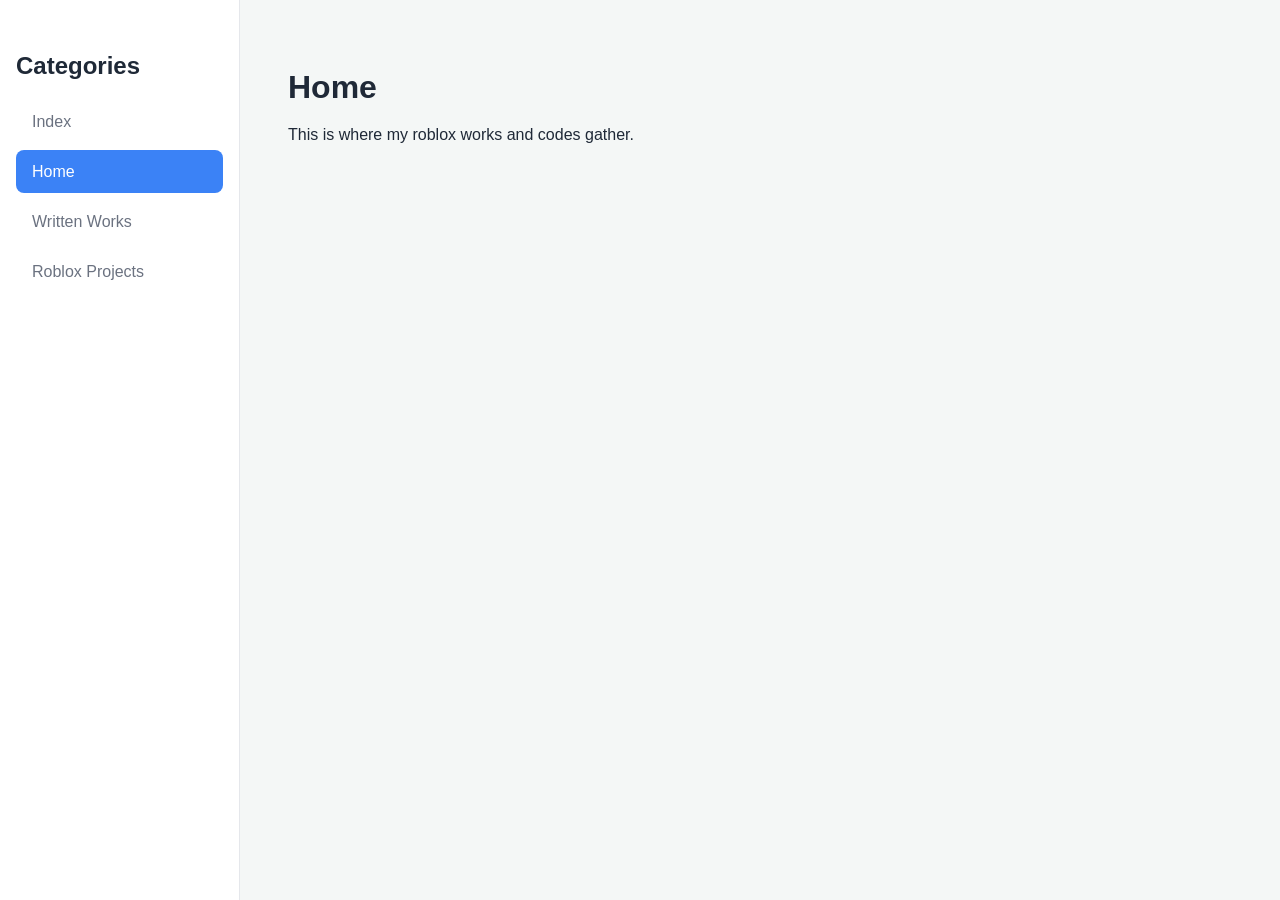
==== home.html @ 121cd746 "Create home.html" ====
<!DOCTYPE html>
<html>
<head>
    <link rel="stylesheet" href="style.css">
      <title>Home</title>
</head>
<body>
    <nav class="sidebar">
    <h2>Categories</h2>
    <ul>
        <li><a href="index.html">Index</a></li>
        <li><a href="home.html" class="active">Home</a></li>
        <li><a href="writtenworks.html">Written Works</a></li>
        <li><a href="robloxprojects.html">Roblox Projects</a></li>
    </ul>
    </nav>

    <div class="content">
        <h1>Home</h1>
        <p>This is where my roblox works and codes gather.</p>
    </div>
</body>
</html>
---- style.css ----
/* --- 1. Variables & Global Styles --- */
:root {
    --bg-color: #f4f7f6;
    --sidebar-color: #ffffff;
    --accent-color: #3b82f6;   /* The Blue color */
    --text-main: #1f2937;
    --text-muted: #6b7280;
    --border-color: #e5e7eb;
}

* {
    box-sizing: border-box;
}

body {
    margin: 0;
    font-family: 'Inter', sans-serif, system-ui;
    background-color: var(--bg-color);
    color: var(--text-main);
    display: flex; /* Keeps sidebar and content side-by-side */
}

/* --- 2. Sidebar Styling --- */
.sidebar {
    width: 240px;
    height: 100vh; /* Full screen height */
    background: var(--sidebar-color);
    border-right: 1px solid var(--border-color);
    position: fixed; /* Stays in place when you scroll content */
    padding: 2rem 1rem;
    
    /* Makes only the sidebar scrollable if you have many links */
    overflow-y: auto;
    overflow-x: hidden;
}

.logo {
    font-size: 1.25rem;
    font-weight: 700;
    color: var(--accent-color);
    margin-bottom: 2rem;
    padding-left: 0.8rem;
}

.sidebar ul {
    list-style: none;
    padding: 0;
    margin: 0;
}

.sidebar li {
    margin-bottom: 0.4rem;
}

.sidebar a {
    text-decoration: none;
    color: var(--text-muted);
    padding: 0.8rem 1rem;
    display: block;
    border-radius: 8px;
    transition: all 0.2s ease;
    font-weight: 500;
}

/* Hover effect for all links */
.sidebar a:hover {
    background: #f3f4f6;
    color: var(--text-main);
}

/* --- 3. The "Active Page" Highlight --- */
/* Add class="active" to the link in your HTML to turn it blue */
.sidebar a.active {
    background: var(--accent-color);
    color: white;
}

.sidebar a.active:hover {
    background: #2563eb; /* Slightly darker blue on hover */
}

/* --- 4. Main Content Area --- */
.content {
    margin-left: 240px; /* Must match the width of the sidebar */
    padding: 3rem;
    width: 100%;
    max-width: 900px;
}

h1 {
    font-size: 2rem;
    margin-bottom: 1rem;
}

p {
    line-height: 1.6;
    color: var(--text-main);
}

/* --- 5. Clean Scrollbar for Sidebar --- */
.sidebar::-webkit-scrollbar {
    width: 5px;
}

.sidebar::-webkit-scrollbar-thumb {
    background: #e5e7eb;
    border-radius: 10px;
}

/* --- 6. Basic Mobile Fix --- */
@media (max-width: 768px) {
    body {
        flex-direction: column;
    }
    .sidebar {
        width: 100%;
        height: auto;
        position: relative;
        border-right: none;
        border-bottom: 1px solid var(--border-color);
    }
    .content {
        margin-left: 0;
        padding: 1.5rem;
    }
}
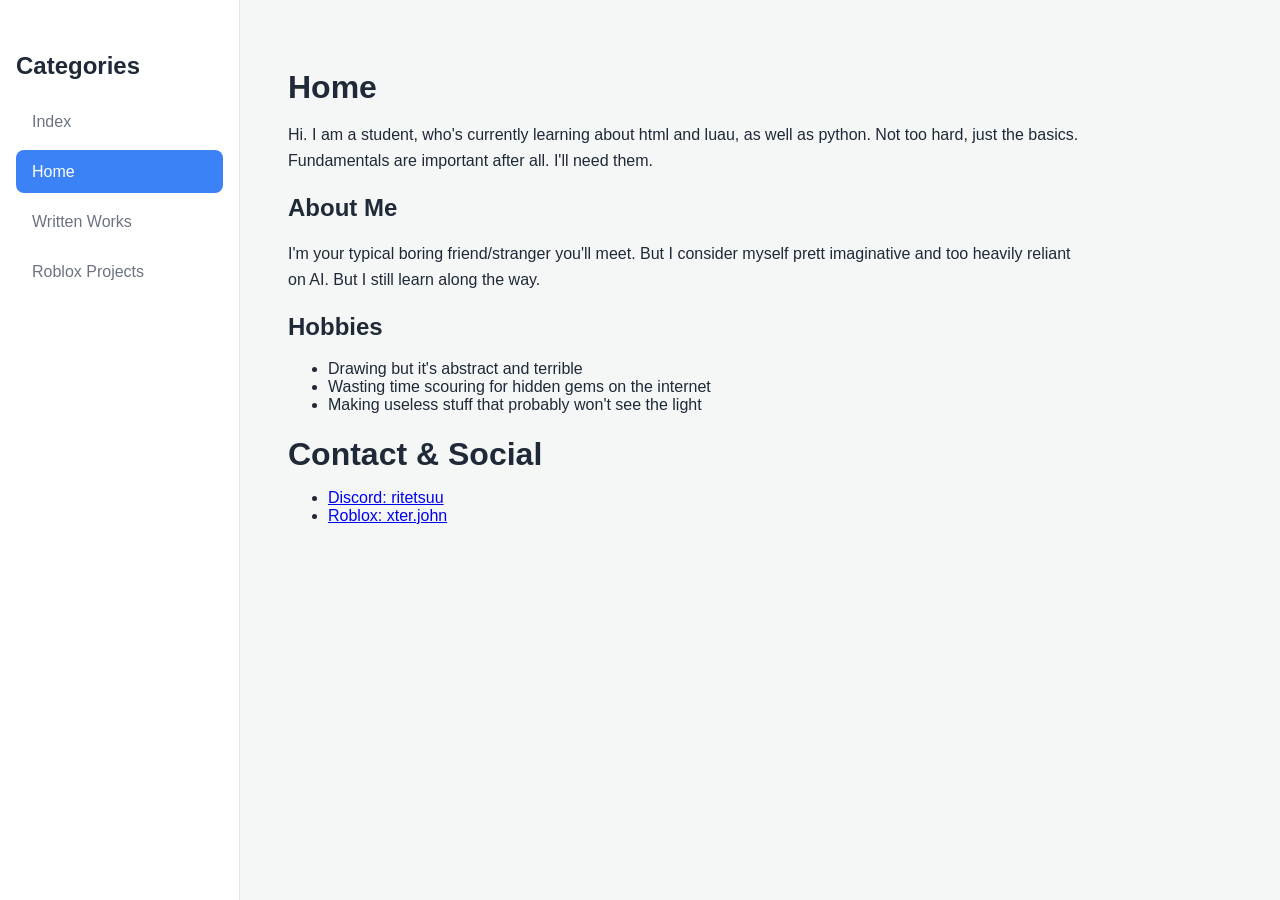
==== commit 1e168822: "Update home.html" ====
--- a/home.html
+++ b/home.html
@@ -17,7 +17,21 @@
 
     <div class="content">
         <h1>Home</h1>
-        <p>This is where my roblox works and codes gather.</p>
+        <p>Hi. I am a student, who's currently learning about html and luau, as well as python. Not too hard, just the basics. Fundamentals are important after all. I'll need them.</p>
+        <div hidden>This content is invisible.</div>
+        <h2>About Me</h2>
+        <p>I'm your typical boring friend/stranger you'll meet. But I consider myself prett imaginative and too heavily reliant on AI. But I still learn along the way.</p>
+        <h2>Hobbies</h2>
+        <ul>
+            <li>Drawing but it's abstract and terrible</li>
+            <li>Wasting time scouring for hidden gems on the internet</li>
+            <li>Making useless stuff that probably won't see the light</li>
+        </ul>
+        <h1>Contact & Social</h1>
+        <ul>
+            <li><a href="https://discord.com/users/1487034606212616312">Discord: ritetsuu</a></li>
+            <li><a href="roblox.com">Roblox: xter.john</a></li>
+        </ul>
     </div>
 </body>
 </html>
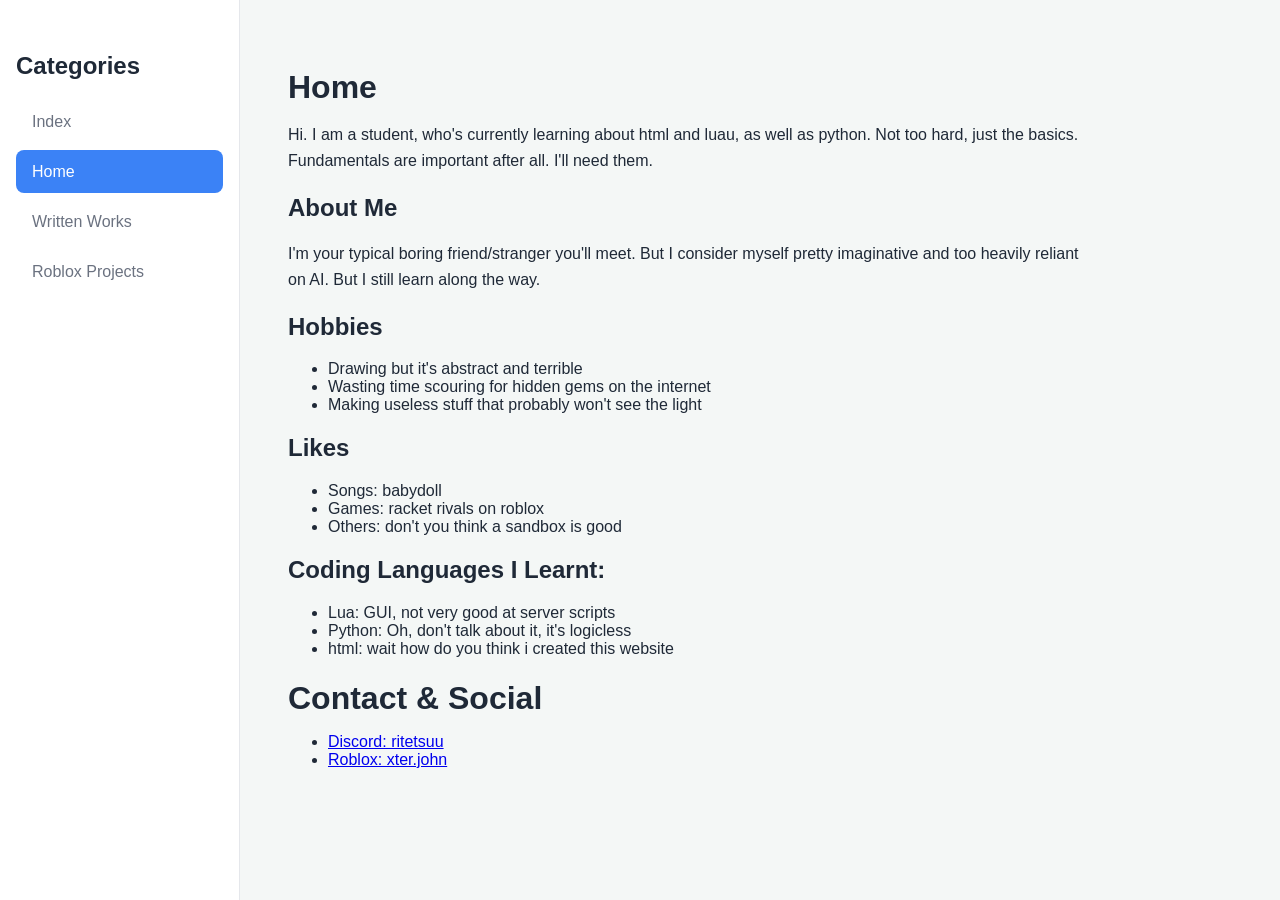
==== commit 71eff33c: "Update home.html" ====
--- a/home.html
+++ b/home.html
@@ -18,19 +18,31 @@
     <div class="content">
         <h1>Home</h1>
         <p>Hi. I am a student, who's currently learning about html and luau, as well as python. Not too hard, just the basics. Fundamentals are important after all. I'll need them.</p>
-        <div hidden>This content is invisible.</div>
+
         <h2>About Me</h2>
-        <p>I'm your typical boring friend/stranger you'll meet. But I consider myself prett imaginative and too heavily reliant on AI. But I still learn along the way.</p>
+        <p>I'm your typical boring friend/stranger you'll meet. But I consider myself pretty imaginative and too heavily reliant on AI. But I still learn along the way.</p>
         <h2>Hobbies</h2>
         <ul>
             <li>Drawing but it's abstract and terrible</li>
             <li>Wasting time scouring for hidden gems on the internet</li>
             <li>Making useless stuff that probably won't see the light</li>
         </ul>
+        <h2>Likes</h2>
+        <ul>
+            <li>Songs: babydoll</li>
+            <li>Games: racket rivals on roblox</li>
+            <li>Others: don't you think a sandbox is good</li>
+        </ul>
+        <h2>Coding Languages I Learnt:</h2>
+        <ul>
+            <li>Lua: GUI, not very good at server scripts</li>
+            <li>Python: Oh, don't talk about it, it's logicless</li>
+            <li>html: wait how do you think i created this website</li>
+        </ul>
         <h1>Contact & Social</h1>
         <ul>
             <li><a href="https://discord.com/users/1487034606212616312">Discord: ritetsuu</a></li>
-            <li><a href="roblox.com">Roblox: xter.john</a></li>
+            <li><a href="https://roblox.com">Roblox: xter.john</a></li>
         </ul>
     </div>
 </body>
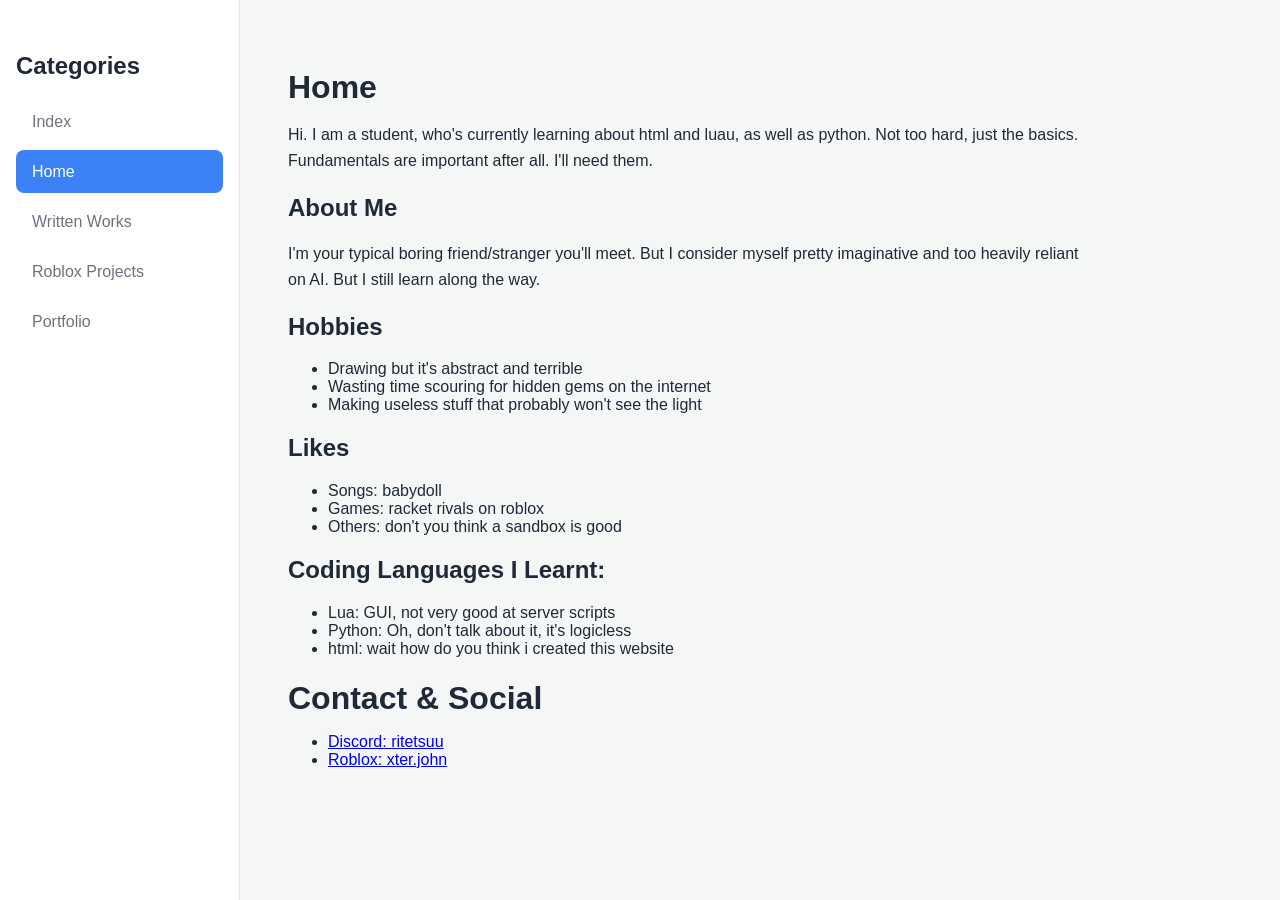
==== commit 4138372d: "Update home.html" ====
--- a/home.html
+++ b/home.html
@@ -12,6 +12,7 @@
         <li><a href="home.html" class="active">Home</a></li>
         <li><a href="writtenworks.html">Written Works</a></li>
         <li><a href="robloxprojects.html">Roblox Projects</a></li>
+        <li><a href="portfolio.html">Portfolio</a></li> <!-- rememeber to updae through all the files omds im gonna crash out -->
     </ul>
     </nav>
 
